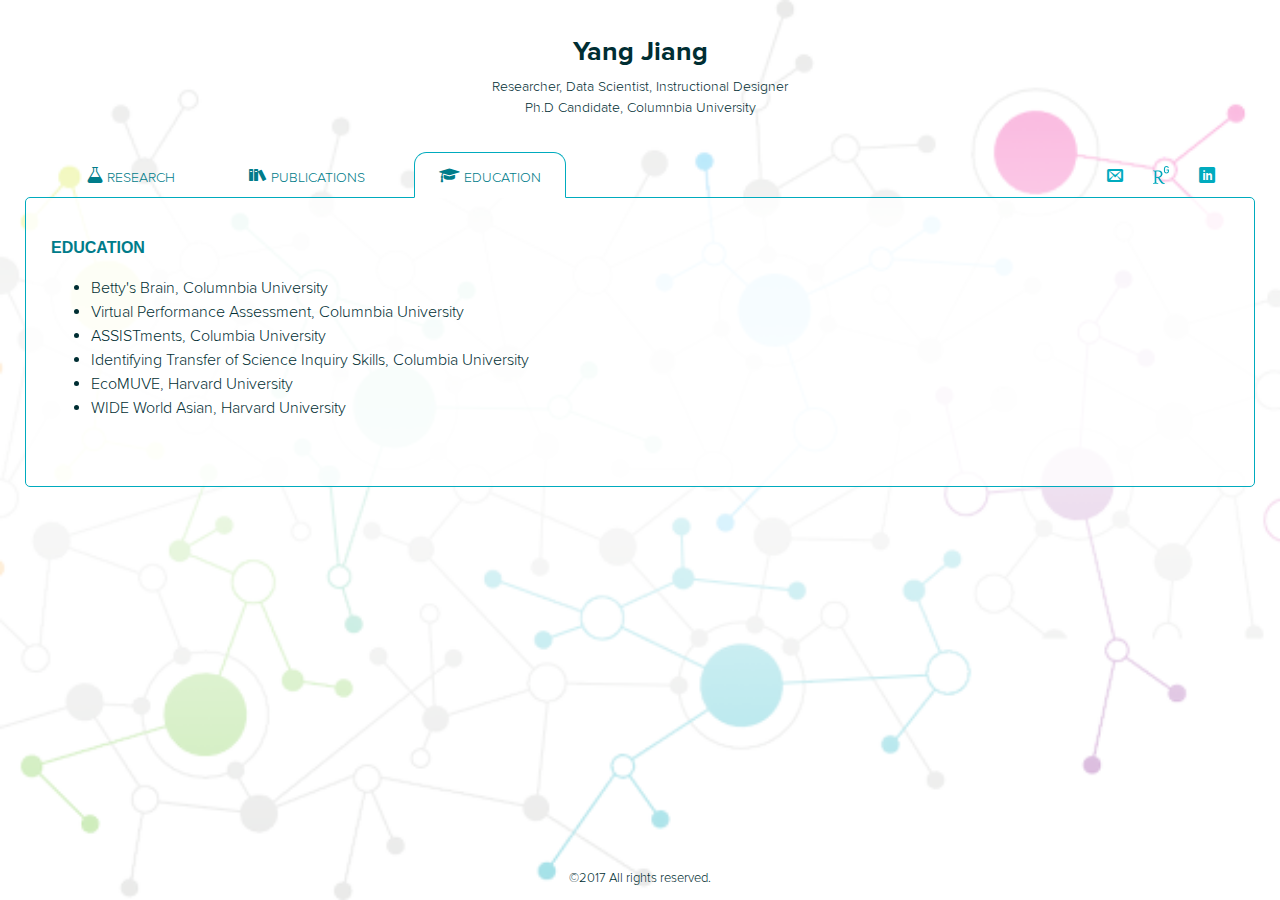
==== education.html @ f5330c83 "Website Layout" ====
<!DOCTYPE html>
<html lang="en">
  <head>
    <meta charset="UTF-8">
    <meta name="viewport" content="width=device-width,initial-scale=1.0">
    <title>Yang Jiang</title>
    <link rel="stylesheet" type="text/css" href="app.css">
  </head>

  <body>
    <header class="header">
      <h1 class="header__heading">Yang Jiang</h1>
      <ol class="header__list">
        <li>Researcher, Data Scientist, Instructional Designer</li>
        <li>Ph.D Candidate, Columnbia University</li>
      </ol>
    </header>
    <div class="media">
      <ul class="media__list">
        <li class="media__item">
          <a href="#" class="media__link" title="Email">
            <span class="icon-envelop"></span>
          </a>
        </li>
        <li class="media__item">
          <a href="https://www.researchgate.net/profile/Yang_Jiang13" class="media__link" title="Research Gate" target="blank">
            <span class="rg-logo"></span>
          </a>
        </li>
        <li class="media__item">
          <a href="#" class="media__link" title="LinkedIn">
            <span class="icon-linkedin"></span>
          </a>
        </li>
      </ul>
    </div>
    <nav class="nav">
      <ol class="nav__list">
        <li class="nav__item">
          <a href="index.html" class="nav__link">
            <span class="icon-lab"></span>
            <span class="nav__label">Research</span>
          </a>
        </li>
        <li class="nav__item">
          <a href="publications.html" class="nav__link">
            <span class="icon-books"></span>
            <span class="nav__label">Publications</span>
          </a>
        </li>
        <li class="nav__item">
          <a href="#" class="nav__link nav__link--current">
            <span class="icon-graduation-cap"></span>
            <span class="nav__label">Education</span>
          </a>
        </li>
      </ol>
    </nav>
    <article class="content">
      <section class="content__section">
        <header class="content__header">
          <h2 class="content__heading">Education</h2>
        </header>
        <ul class="content__list">
          <li>Betty's Brain, Columnbia University</li>
          <li>Virtual Performance Assessment, Columnbia University</li>
          <li>ASSISTments, Columbia University</li>
          <li>Identifying Transfer of Science Inquiry Skills, Columbia University</li>
          <li>EcoMUVE, Harvard University</li>
          <li>WIDE World Asian, Harvard University</li>
        </ul>
      </section>
    </article>
    <footer class="footer">
      &copy;2017 All rights reserved.
    </footer>
  </body>
</html>
---- app.css ----
@charset "UTF-8";
@font-face {
  font-family: proxima-nova;
  src: url(./fonts/ProximaNova-Reg-webfont.woff); }
@font-face {
  font-family: proxima-nova-bold;
  src: url(./fonts/ProximaNova-Bold-webfont.woff); }
@font-face {
  font-family: proxima-nova-light;
  src: url(./fonts/ProximaNova-Light-webfont.woff); }
@font-face {
  font-family: icomoon;
  src: url(./fonts/icomoon.woff); }

/* Icons */
@font-face {
  font-family: 'icomoon';
  src:  url('fonts/icomoon.eot?z35o38');
  src:  url('fonts/icomoon.eot?z35o38#iefix') format('embedded-opentype'),
    url('fonts/icomoon.ttf?z35o38') format('truetype'),
    url('fonts/icomoon.woff?z35o38') format('woff'),
    url('fonts/icomoon.svg?z35o38#icomoon') format('svg');
  font-weight: normal;
  font-style: normal;
}

[class^="icon-"], [class*=" icon-"] {
  /* use !important to prevent issues with browser extensions that change fonts */
  font-family: 'icomoon' !important;
  speak: none;
  font-style: normal;
  font-weight: normal;
  font-variant: normal;
  text-transform: none;
  line-height: 1;

  /* Better Font Rendering =========== */
  -webkit-font-smoothing: antialiased;
  -moz-osx-font-smoothing: grayscale;
}

.icon-graduation-cap:before {
  content: "\e900";
}
.icon-mortar-board:before {
  content: "\e900";
}
.icon-book:before {
  content: "\e901";
}
.icon-books:before {
  content: "\e902";
}
.icon-phone:before {
  content: "\e903";
}
.icon-envelop:before {
  content: "\e904";
}
.icon-lab:before {
  content: "\e905";
}
.icon-facebook:before {
  content: "\e909";
}
.icon-facebook2:before {
  content: "\e906";
}
.icon-linkedin:before {
  content: "\e907";
}
.icon-linkedin2:before {
  content: "\e908";
}

/* Typography */
html, body {
  font-family: "proxima-nova-light";
  font-size: 16px;
  font-weight: 300;
  line-height: 1.5;
  color: #002e33;
}

h1 {
  font-family: "proxima-nova-bold";
  font-size: 1.7em;
  font-weight: 300;
}

h2 {
  font-family: HelveticaNeue, Helvetica, arial, verdana, sans-serif;
  font-size: 1em;
  font-weight: 700;
  text-transform: uppercase;
}

h3 {
  font-family: "proxima-nova-bold";
  line-height: 2;
  font-weight: 300;
}

strong, b {
  font-family: "proxima-nova-bold";
  font-weight: 300;
}

/* Layout */
*, *:before, *:after {
  box-sizing: border-box; }

html, body {
  height: 100%;
  position: relative;
  margin: 0;
  overflow: auto;
  background: #fff;
}

body {
  display: flex;
  flex-direction: column;
  background: url('./images/header-bg.png') no-repeat center;
  background-size: cover;
}

/* Header */
.header {
  position: relative;
  margin: 0;
  padding: 2em;
  padding-bottom: 0;
}

.header__heading {
  margin: 0;
  margin-bottom: 3px;
}

.header__list {
  list-style: none;
  margin: 0;
  padding: 0;
  font-size: 0.9em;
}

@media only screen and (min-width: 1024px) {
  .header {
    padding-bottom: 2em;
    margin-bottom: -52.5px;
    text-align: center;
  }
}

/* Media Links */
.media {
  text-align: right;
  border-bottom: 1px solid #00abbe;
}

.media__list {
  list-style: none;
  display: flex;
  justify-content: flex-end;
  align-items: center;
  padding: 0;
  margin: 0;
}

.media__item {
  display: flex;
  justify-content: stretch;
  align-items: center;
}

.media__link, .media__link:visited {
  text-decoration: none;
  color: #00abbe;
  padding: 15px;
  display: flex;
  align-items: center;
  justify-content: center;
}

  .media__link:hover {
    background: #00abbe;
    color: #fff;
    border-radius: 50%;
    cursor: pointer;
    cursor: hand;
  }

  .media__link .rg-logo {
    content: url('./images/rg-logo.png');
    width: 1em;
  }

  .media__link:hover .rg-logo {
    content: url('./images/rg-logo-white.png');
  }

@media only screen and (min-width: 1024px) {
  .media {
    position: relative;
    top: 52.5px;
    z-index: 2;
    border: none;
    padding-right: 50px;
    margin-left: calc(100% - 500px);
  }
}

/* Navigation */
.nav {
  position: fixed;
  bottom: 0;
  width: 100%;
  border-top: 5px solid #fbfbfb;
}

.nav__list {
  list-style: none;
  display: flex;
  justify-content: space-around;
  align-items: flex-start;
  margin: 0;
  padding: 0;
  background: #007c8a;
}

.nav__item {
  display: flex;
  justify-content: stretch;
  align-items: center;
}

.nav__link, .nav__link:visited {
  font-size: 1.1em;
  text-decoration: none;
  color: #fff;
  padding: 12.5px;
  padding-top: 15px;
  display: flex;
  flex-direction: column;
  align-items: center;
  justify-content: center;
}

  .nav__link:hover {
    border-bottom: 5px solid #fff;
    cursor: pointer;
    cursor: hand;
  }

  .nav__link--current, .nav__link--current:hover {
    cursor: default;
    border-bottom: 5px solid #fff;
  }

.nav__label {
  font-family: 'proxima-nova';
  font-size: 0.6rem;
  margin-top: 4px;
  font-variant: small-caps;
  text-transform: uppercase;
}

@media only screen and (min-width: 1024px) {
  .nav {
    position: relative;
    border: none;
    padding: 0 50px;
  }

  .nav__list {
    justify-content: flex-start;
    background: transparent;
  }

  .nav__link, .nav__link:visited {
    display: block;
    vertical-align: middle;
    font-size: 1em;
    padding: 12px 24px 8px;
    margin: 6px 12px 0;
    color: #007c8a;
    border: 1px solid transparent;
  }

    .nav__link:hover {
      background: #fff;
      color: #007c8a;
      cursor: pointer;
      cursor: hand;
      border: 1px solid #00abbe;
      border-bottom: 1px solid #fff;
      border-top-left-radius: 12.5px;
      border-top-right-radius: 12.5px;
    }

    .nav__link--current,
    .nav__link--current:visited,
    .nav__link--current:hover {
      cursor: default;
      background: #fff;
      color: #007c8a;
      border: 1px solid #00abbe;
      border-bottom: 1px solid #fff;
      border-top-left-radius: 12.5px;
      border-top-right-radius: 12.5px;
    }

  .nav__label {
    font-size: 0.9em;
    font-family: 'proxima-nova-light';
  }
}

/* Content */
.content {
  padding: 1em;
  background: rgba(255, 255, 255, 0.8);
}

.content__section {
  padding-bottom: 25px;
}

.content__heading {
  text-transform: uppercase;
  color: #007c8a;
}

@media only screen and (min-width: 1024px) {
  .content {
    padding: 25px;
    margin: -1px 25px 0;
    border: 1px solid #00abbe;
    border-radius: 5px;
  }
}

/* Footer */
.footer {
  font-size: 0.8em;
  line-height: 2;
  margin-top: auto;
  margin-bottom: 75px;
  padding: 8px;
  text-align: center;
}

@media only screen and (min-width: 1024px) {
  .footer {
    margin-bottom: 0;
  }
}
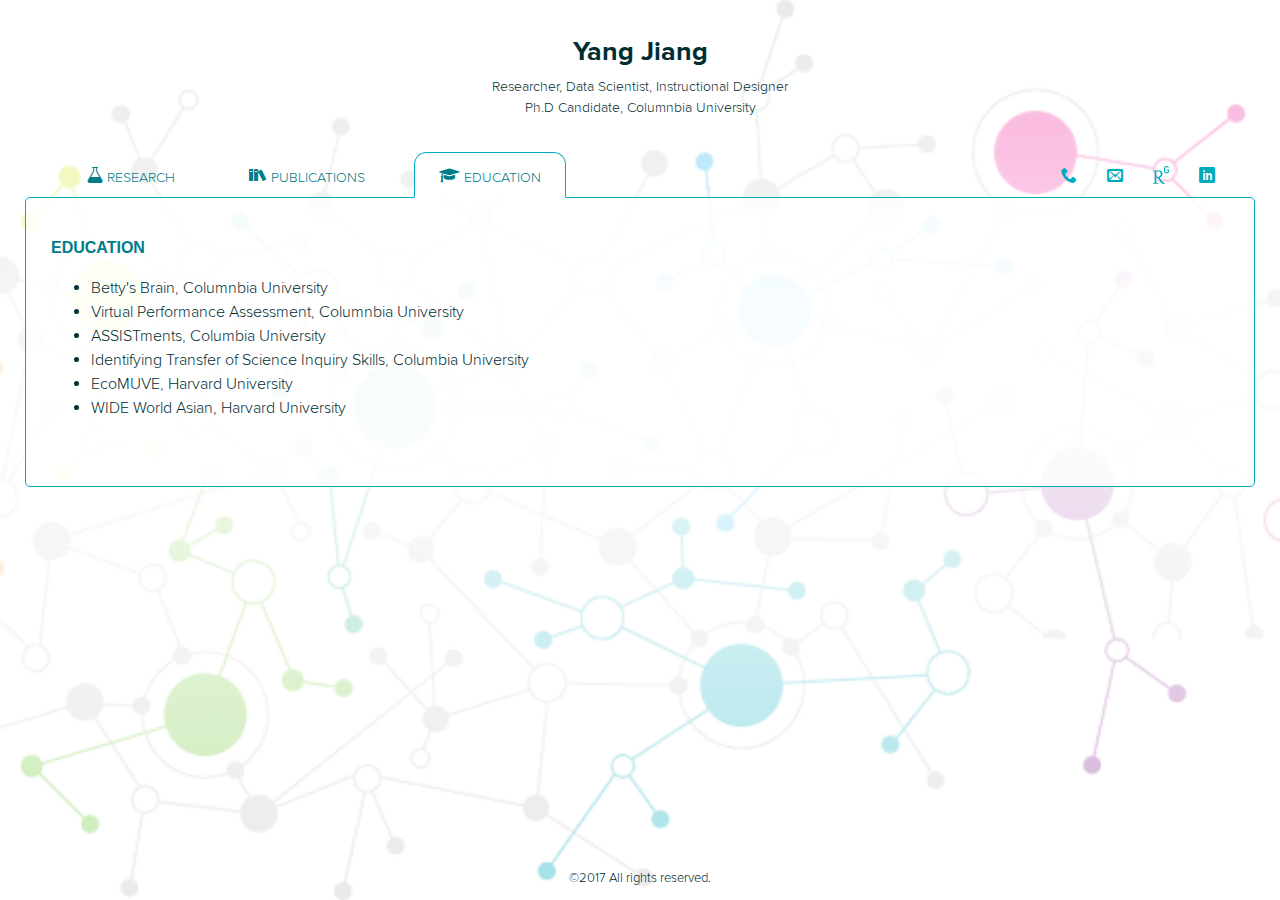
==== commit 8d72525c: "Website Layout" ====
--- a/education.html
+++ b/education.html
@@ -18,7 +18,12 @@
     <div class="media">
       <ul class="media__list">
         <li class="media__item">
-          <a href="#" class="media__link" title="Email">
+          <a href="tel:617-894-3167" class="media__link" title="Phone: 617-894-3167">
+            <span class="icon-phone"></span>
+          </a>
+        </li>
+        <li class="media__item">
+          <a href="mailto:yj2211@tc.columbia.edu" class="media__link" title="Email: yj2211@tc.columbia.edu">
             <span class="icon-envelop"></span>
           </a>
         </li>
--- a/app.css
+++ b/app.css
@@ -187,8 +187,11 @@
     background: #00abbe;
     color: #fff;
     border-radius: 50%;
+<<<<<<< HEAD
     cursor: pointer;
     cursor: hand;
+=======
+>>>>>>> Website Layout
   }
 
   .media__link .rg-logo {
@@ -216,7 +219,10 @@
   position: fixed;
   bottom: 0;
   width: 100%;
+<<<<<<< HEAD
   border-top: 5px solid #fbfbfb;
+=======
+>>>>>>> Website Layout
 }
 
 .nav__list {
@@ -226,7 +232,12 @@
   align-items: flex-start;
   margin: 0;
   padding: 0;
+<<<<<<< HEAD
   background: #007c8a;
+=======
+  background: #fff;
+  border-top: 1px solid #00abbe;
+>>>>>>> Website Layout
 }
 
 .nav__item {
@@ -236,31 +247,56 @@
 }
 
 .nav__link, .nav__link:visited {
+<<<<<<< HEAD
   font-size: 1.1em;
   text-decoration: none;
   color: #fff;
   padding: 12.5px;
   padding-top: 15px;
+=======
+  font-size: 1.25em;
+  text-decoration: none;
+  color: #00abbe;
+  padding: 12.5px;
+  padding-top: 10px;
+>>>>>>> Website Layout
   display: flex;
   flex-direction: column;
   align-items: center;
   justify-content: center;
+<<<<<<< HEAD
 }
 
   .nav__link:hover {
     border-bottom: 5px solid #fff;
     cursor: pointer;
     cursor: hand;
+=======
+  border-top: 6px solid transparent;
+}
+
+  .nav__link:hover {
+    border-top: 6px solid #f7980f;
+>>>>>>> Website Layout
   }
 
   .nav__link--current, .nav__link--current:hover {
     cursor: default;
+<<<<<<< HEAD
     border-bottom: 5px solid #fff;
+=======
+    border-top: 6px solid #f7980f;
+>>>>>>> Website Layout
   }
 
 .nav__label {
   font-family: 'proxima-nova';
+<<<<<<< HEAD
   font-size: 0.6rem;
+=======
+  color: #007c8a;
+  font-size: 0.7rem;
+>>>>>>> Website Layout
   margin-top: 4px;
   font-variant: small-caps;
   text-transform: uppercase;
@@ -276,6 +312,11 @@
   .nav__list {
     justify-content: flex-start;
     background: transparent;
+<<<<<<< HEAD
+=======
+    padding: 0;
+    border-top: none;
+>>>>>>> Website Layout
   }
 
   .nav__link, .nav__link:visited {
